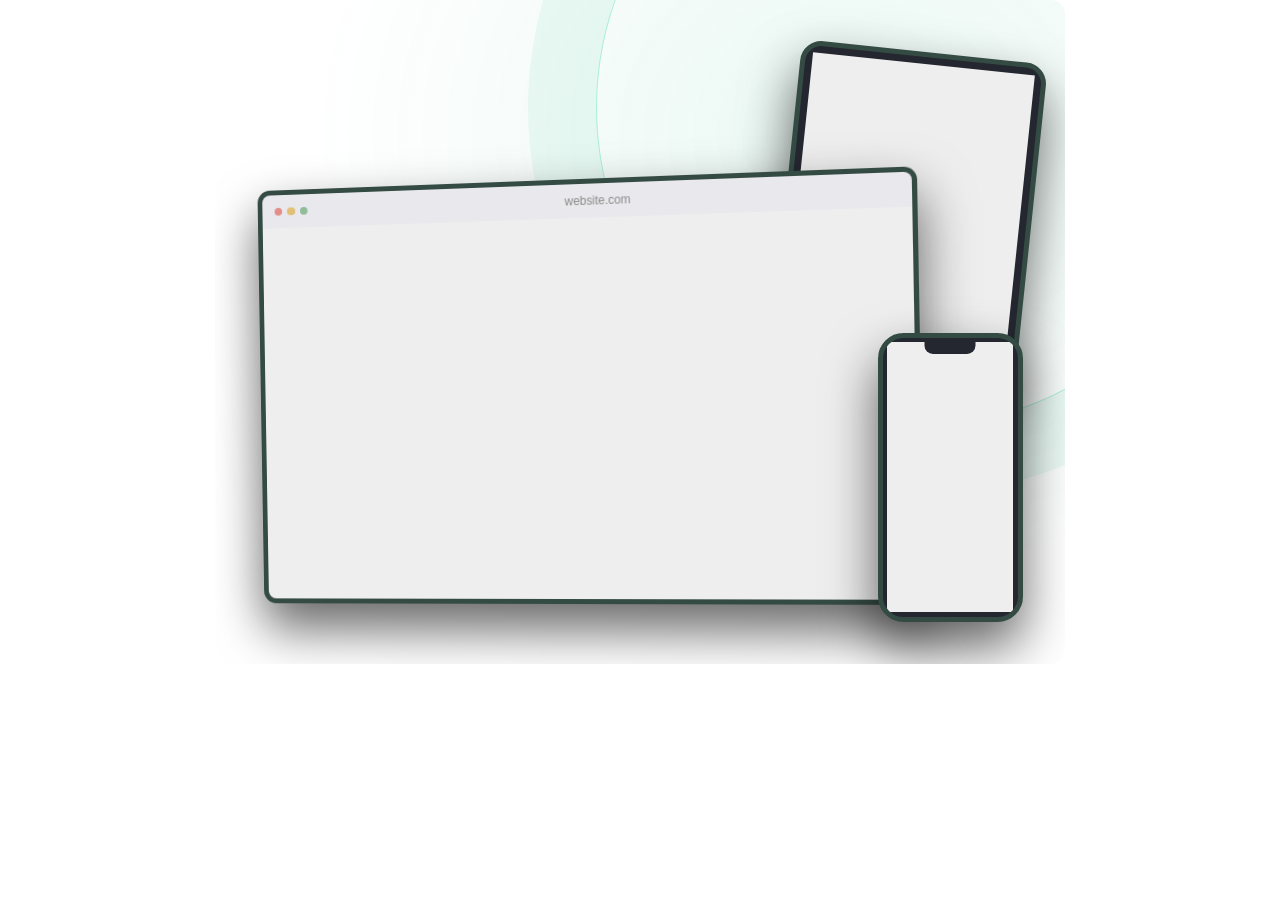
==== portfolio/01.html @ a5d0ae95 "Make card 1 preview background transparent" ====
<!doctype html><html lang="ru"><head><meta charset="utf-8"><meta name="viewport" content="width=device-width,initial-scale=1"><title>WebQuad — Desktop + Tablet + Mobile</title><link rel="stylesheet" href="01.css"><style>html,body{margin:0;background:transparent}body{max-width:850px;margin:auto;padding:0}</style></head><body><div class="wq01" role="img" aria-label="Portfolio preview 01"><div class="frame tablet"><div class="screen static"><img src="https://webquad.com.ua/wp-content/uploads/2026/10/studioboiler.be-studio-boiler-brandi-scaled.png" alt="" loading="lazy" decoding="async"></div></div><div class="frame desktop"><div class="bar"><i></i><i></i><i></i><span>website.com</span></div><div class="screen"><img src="https://webquad.com.ua/wp-content/uploads/2026/10/studioboiler.be-studio-boiler-brandi-scaled.png" alt="" loading="lazy" decoding="async"></div></div><div class="frame phone"><div class="screen static"><img src="https://webquad.com.ua/wp-content/uploads/2026/10/studioboiler.be-studio-boiler-brandi-scaled.png" alt="" loading="lazy" decoding="async"></div></div></div></body></html>
---- portfolio/01.css ----
.wq01,.wq01 *{box-sizing:border-box}.wq01{position:relative;width:100%;aspect-ratio:1.28;container-type:inline-size;isolation:isolate;overflow:hidden;border-radius:14px;background:radial-gradient(ellipse at 75% 20%,#08ad7616,transparent 60%),transparent;width:100%;height:auto;max-width:none}.wq01 .screen{width:100%;height:100%;overflow:hidden;background:#eee}.wq01 .frame{position:absolute;overflow:hidden;background:#242630;border:.6cqw solid #344b43;box-shadow:0 3cqw 6cqw #0009}.wq01 .static img{height:100%;object-fit:cover;object-position:top center}@media(prefers-reduced-motion:reduce){.wq01 *,.wq01 *::before,.wq01 *::after{animation:none!important}}
.wq01::before{content:"";position:absolute;width:75cqw;height:75cqw;right:-20cqw;top:-25cqw;border:1px solid #12d59a55;border-radius:50%;box-shadow:0 0 0 8cqw #10b98112}
.wq01 .desktop{z-index:2;left:4cqw;top:21cqw;width:78cqw;aspect-ratio:1.56;border-radius:1.5cqw;transform:perspective(130cqw) rotateY(-6deg) rotateZ(-1deg)}
.wq01 .bar{display:flex;align-items:center;gap:.6cqw;height:4cqw;padding:0 1.5cqw;background:#e9e9ed}.wq01 .bar i{width:1cqw;height:1cqw;border-radius:50%;background:#e48e89}.wq01 .bar i:nth-child(2){background:#e3c078}.wq01 .bar i:nth-child(3){background:#91bc9a}.wq01 .bar span{margin:auto;font:1.4cqw Arial,sans-serif;color:#888}
.wq01 .desktop .screen{height:calc(100% - 4cqw)}.wq01 .desktop img{animation:wq01scroll 20s ease-in-out infinite}
.wq01 .tablet{z-index:1;right:4cqw;top:6cqw;width:29cqw;aspect-ratio:.77;padding:.8cqw;border-radius:2.5cqw;transform:rotate(6deg)}
.wq01 .phone{z-index:3;right:5cqw;bottom:5cqw;width:17cqw;aspect-ratio:.50;padding:.5cqw;border-radius:3cqw;animation:wq01float 9s ease-in-out infinite}
.wq01 .phone::after{content:"";position:absolute;top:.5cqw;left:50%;width:6cqw;height:1.4cqw;transform:translateX(-50%);border-radius:0 0 1cqw 1cqw;background:#242630}
@keyframes wq01scroll{0%,15%,100%{transform:translateY(0)}65%,78%{transform:translateY(min(0px,calc(45cqw - 100%)))}95%{transform:translateY(0)}}
@keyframes wq01float{0%,100%{transform:translateY(0) rotate(-5deg)}50%{transform:translateY(-1cqw) rotate(-5deg)}}
@media(max-width:767px){.wq01 .tablet{display:none}.wq01 .desktop{width:86cqw;left:3cqw;top:17cqw}.wq01 .phone{width:18cqw;right:4cqw;bottom:4cqw}}
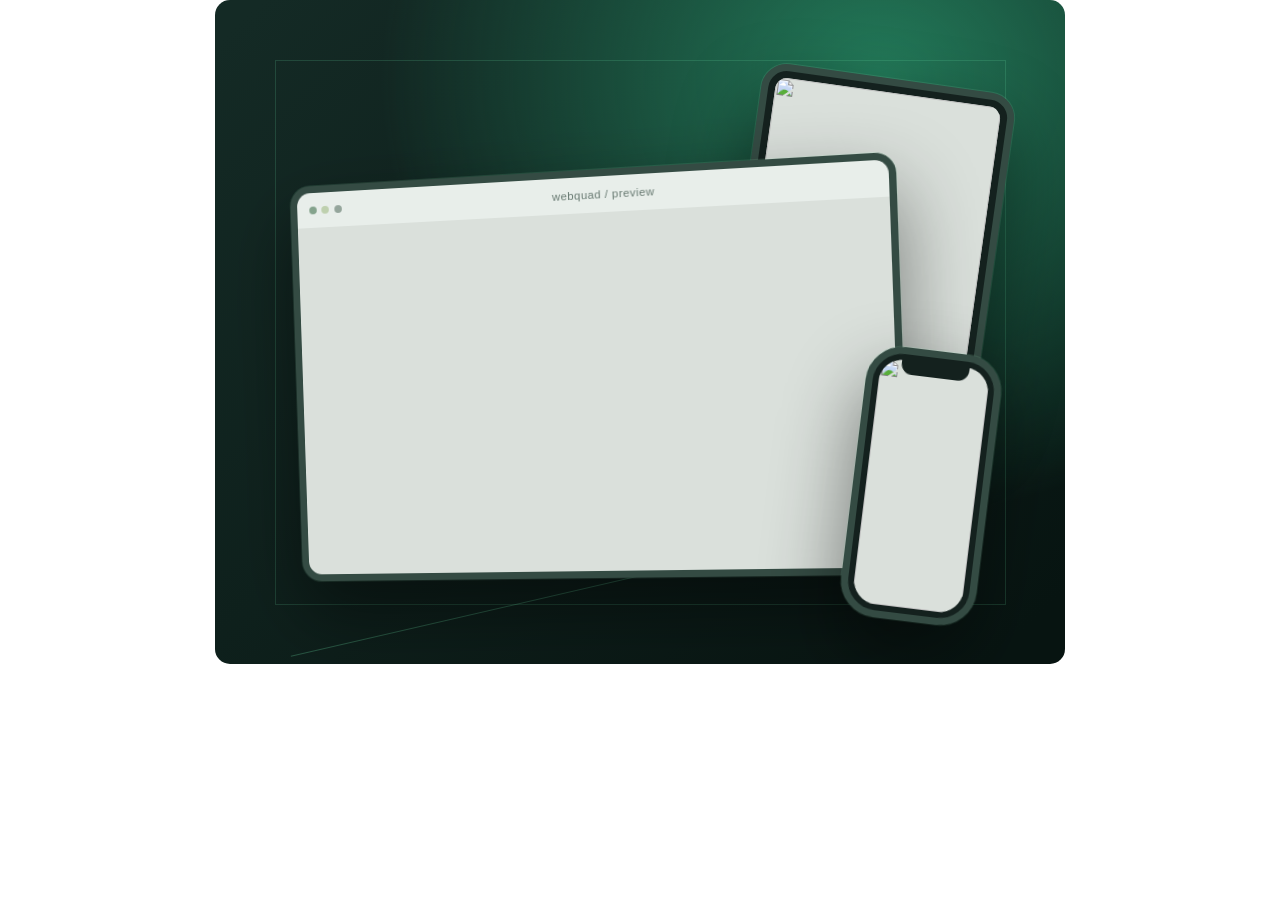
==== commit 1160953c: "Refine six WebQuad portfolio compositions and demo gallery" ====
--- a/portfolio/01.html
+++ b/portfolio/01.html
@@ -1 +1 @@
-<!doctype html><html lang="ru"><head><meta charset="utf-8"><meta name="viewport" content="width=device-width,initial-scale=1"><title>WebQuad — Desktop + Tablet + Mobile</title><link rel="stylesheet" href="01.css"><style>html,body{margin:0;background:transparent}body{max-width:850px;margin:auto;padding:0}</style></head><body><div class="wq01" role="img" aria-label="Portfolio preview 01"><div class="frame tablet"><div class="screen static"><img src="https://webquad.com.ua/wp-content/uploads/2026/10/studioboiler.be-studio-boiler-brandi-scaled.png" alt="" loading="lazy" decoding="async"></div></div><div class="frame desktop"><div class="bar"><i></i><i></i><i></i><span>website.com</span></div><div class="screen"><img src="https://webquad.com.ua/wp-content/uploads/2026/10/studioboiler.be-studio-boiler-brandi-scaled.png" alt="" loading="lazy" decoding="async"></div></div><div class="frame phone"><div class="screen static"><img src="https://webquad.com.ua/wp-content/uploads/2026/10/studioboiler.be-studio-boiler-brandi-scaled.png" alt="" loading="lazy" decoding="async"></div></div></div></body></html>+<!doctype html><html lang="uk"><head><meta charset="utf-8"><meta name="viewport" content="width=device-width,initial-scale=1"><title>WebQuad — Desktop · Tablet · Mobile</title><link rel="stylesheet" href="01.css"><style>html,body{margin:0;background:transparent}body{max-width:850px;margin:auto}</style></head><body><div class="wq01" role="img" aria-label="Демонстрація композиції 01: Desktop · Tablet · Mobile"><div class="device tablet"><div class="screen still"><img src="https://webquad.com.ua/wp-content/uploads/2026/10/studioboiler.be-studio-boiler-brandi-scaled.png" alt="" loading="lazy" decoding="async"></div></div><div class="device desktop"><div class="bar"><i></i><i></i><i></i><span>webquad / preview</span></div><div class="screen scroll"><img src="https://webquad.com.ua/wp-content/uploads/2026/10/studioboiler.be-studio-boiler-brandi-scaled.png" alt="" loading="lazy" decoding="async"></div></div><div class="device phone"><div class="screen still"><img src="https://webquad.com.ua/wp-content/uploads/2026/10/studioboiler.be-studio-boiler-brandi-scaled.png" alt="" loading="lazy" decoding="async"></div></div></div><script>addEventListener('message',e=>{if(e.data==='wq:pause'||e.data==='wq:play')document.documentElement.classList.toggle('paused',e.data==='wq:pause')});</script></body></html>
--- a/portfolio/01.css
+++ b/portfolio/01.css
@@ -1,11 +1 @@
-.wq01,.wq01 *{box-sizing:border-box}.wq01{position:relative;width:100%;aspect-ratio:1.28;container-type:inline-size;isolation:isolate;overflow:hidden;border-radius:14px;background:radial-gradient(ellipse at 75% 20%,#08ad7616,transparent 60%),transparent;width:100%;height:auto;max-width:none}.wq01 .screen{width:100%;height:100%;overflow:hidden;background:#eee}.wq01 .frame{position:absolute;overflow:hidden;background:#242630;border:.6cqw solid #344b43;box-shadow:0 3cqw 6cqw #0009}.wq01 .static img{height:100%;object-fit:cover;object-position:top center}@media(prefers-reduced-motion:reduce){.wq01 *,.wq01 *::before,.wq01 *::after{animation:none!important}}
-.wq01::before{content:"";position:absolute;width:75cqw;height:75cqw;right:-20cqw;top:-25cqw;border:1px solid #12d59a55;border-radius:50%;box-shadow:0 0 0 8cqw #10b98112}
-.wq01 .desktop{z-index:2;left:4cqw;top:21cqw;width:78cqw;aspect-ratio:1.56;border-radius:1.5cqw;transform:perspective(130cqw) rotateY(-6deg) rotateZ(-1deg)}
-.wq01 .bar{display:flex;align-items:center;gap:.6cqw;height:4cqw;padding:0 1.5cqw;background:#e9e9ed}.wq01 .bar i{width:1cqw;height:1cqw;border-radius:50%;background:#e48e89}.wq01 .bar i:nth-child(2){background:#e3c078}.wq01 .bar i:nth-child(3){background:#91bc9a}.wq01 .bar span{margin:auto;font:1.4cqw Arial,sans-serif;color:#888}
-.wq01 .desktop .screen{height:calc(100% - 4cqw)}.wq01 .desktop img{animation:wq01scroll 20s ease-in-out infinite}
-.wq01 .tablet{z-index:1;right:4cqw;top:6cqw;width:29cqw;aspect-ratio:.77;padding:.8cqw;border-radius:2.5cqw;transform:rotate(6deg)}
-.wq01 .phone{z-index:3;right:5cqw;bottom:5cqw;width:17cqw;aspect-ratio:.50;padding:.5cqw;border-radius:3cqw;animation:wq01float 9s ease-in-out infinite}
-.wq01 .phone::after{content:"";position:absolute;top:.5cqw;left:50%;width:6cqw;height:1.4cqw;transform:translateX(-50%);border-radius:0 0 1cqw 1cqw;background:#242630}
-@keyframes wq01scroll{0%,15%,100%{transform:translateY(0)}65%,78%{transform:translateY(min(0px,calc(45cqw - 100%)))}95%{transform:translateY(0)}}
-@keyframes wq01float{0%,100%{transform:translateY(0) rotate(-5deg)}50%{transform:translateY(-1cqw) rotate(-5deg)}}
-@media(max-width:767px){.wq01 .tablet{display:none}.wq01 .desktop{width:86cqw;left:3cqw;top:17cqw}.wq01 .phone{width:18cqw;right:4cqw;bottom:4cqw}}+.wq01,.wq01 *{box-sizing:border-box}.wq01{position:relative;isolation:isolate;overflow:hidden;width:100%;aspect-ratio:1.28;container-type:inline-size;border-radius:15px;background:radial-gradient(ellipse at 78% 12%,#237b5a 0%,transparent 53%),linear-gradient(138deg,#142a25 3%,#071411 95%)}.wq01::before{content:"";position:absolute;inset:7cqw;border:1px solid #7bffbd26;pointer-events:none}.wq01 .device{position:absolute;overflow:hidden;background:#14211e;border:.85cqw solid #344b43;box-shadow:0 4cqw 9cqw #0007,0 0 0 .12cqw #a5ffca20;border-radius:2.4cqw}.wq01 .screen{position:relative;width:100%;height:100%;overflow:hidden;background:#dae0db}.wq01 img{display:block;width:100%;height:auto}.wq01 .still img{height:100%;object-fit:cover;object-position:top}.wq01 .bar{display:flex;align-items:center;gap:.65cqw;height:4.2cqw;padding:0 1.5cqw;background:#e8eeea}.wq01 .bar i{height:.95cqw;width:.95cqw;border-radius:50%;background:#94a59b}.wq01 .bar i:first-child{background:#84a38c}.wq01 .bar i:nth-child(2){background:#bed0ae}.wq01 .bar span{margin:auto;color:#687a72;font:1.35cqw Arial,sans-serif;letter-spacing:.04em}.wq01 .bar+.screen{height:calc(100% - 4.2cqw)}.wq01 .phone{border-radius:4.3cqw;padding:.65cqw;border-width:.85cqw}.wq01 .phone .screen{border-radius:2.8cqw}.wq01 .phone::after{content:"";position:absolute;z-index:2;left:50%;top:.6cqw;width:8cqw;height:1.7cqw;transform:translateX(-50%);border-radius:0 0 1.3cqw 1.3cqw;background:#14211e}.wq01 .tablet{padding:.85cqw;border-radius:3cqw}.wq01 .tablet .screen{border-radius:1.4cqw}.paused .wq01 *, .paused .wq01 *::after{animation-play-state:paused!important}@media(prefers-reduced-motion:reduce){.wq01 *, .wq01 *::after{animation:none!important}}.wq01::after{content:"";position:absolute;left:8cqw;bottom:9cqw;width:72cqw;border-top:1px solid #6be3a947;transform:rotate(-13deg)}.wq01 .desktop{z-index:2;left:8cqw;top:20cqw;width:72cqw;aspect-ratio:1.5;transform:perspective(140cqw) rotateY(-8deg) rotateZ(-2deg)}.wq01 .desktop .scroll img{animation:wq01scroll 12s ease-in-out 1 both}.wq01 .tablet{z-index:1;right:8cqw;top:9cqw;width:30cqw;aspect-ratio:.82;transform:rotate(8deg)}.wq01 .phone{z-index:3;right:9cqw;bottom:5cqw;width:16cqw;aspect-ratio:.5;transform:rotate(7deg)}@keyframes wq01scroll{0%,15%{transform:translateY(0)}90%,100%{transform:translateY(min(0px,calc(43cqw - 100%)))}}
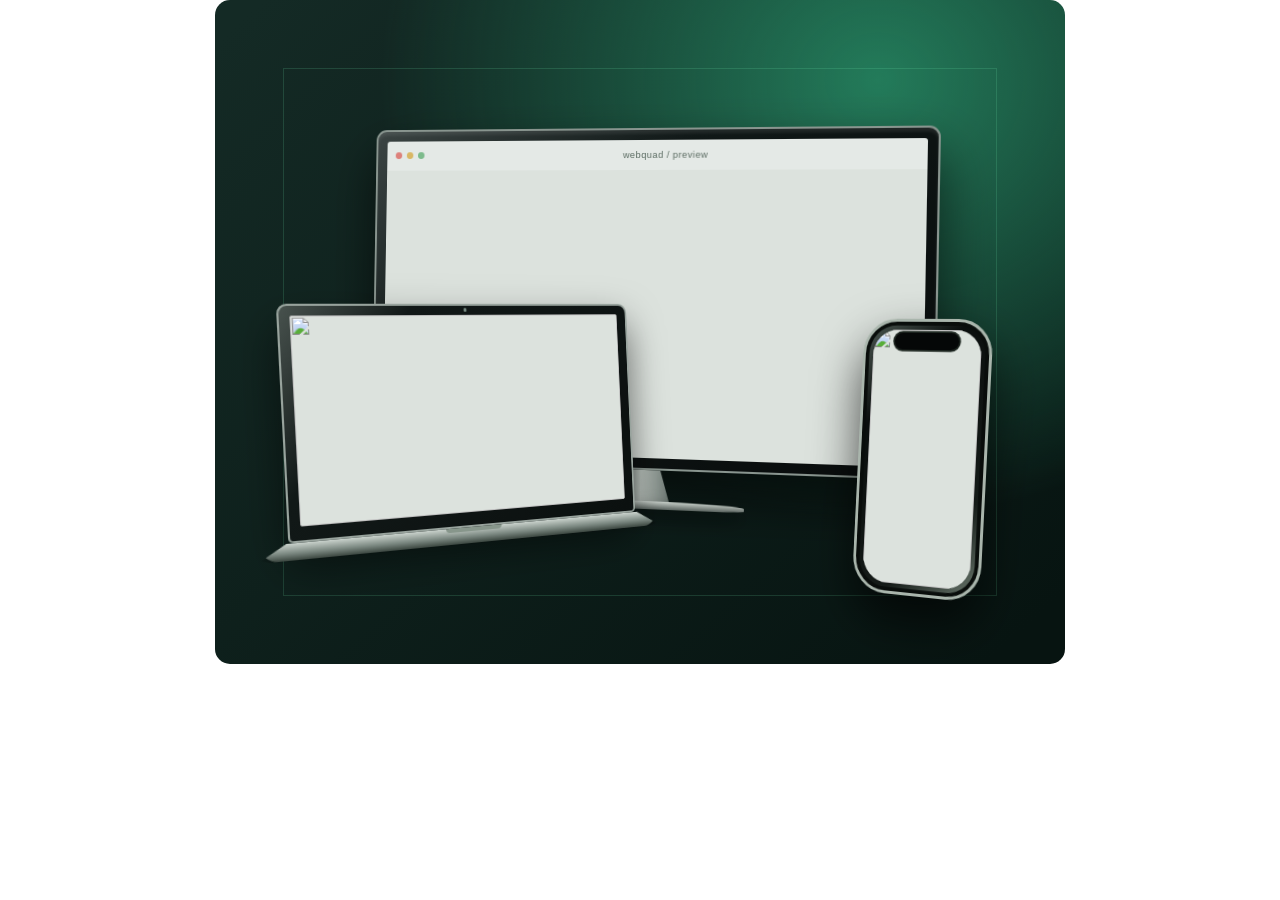
==== commit 343e7599: "Redesign portfolio with Apple-inspired monitors, laptops and phones" ====
--- a/portfolio/01.html
+++ b/portfolio/01.html
@@ -1 +1 @@
-<!doctype html><html lang="uk"><head><meta charset="utf-8"><meta name="viewport" content="width=device-width,initial-scale=1"><title>WebQuad — Desktop · Tablet · Mobile</title><link rel="stylesheet" href="01.css"><style>html,body{margin:0;background:transparent}body{max-width:850px;margin:auto}</style></head><body><div class="wq01" role="img" aria-label="Демонстрація композиції 01: Desktop · Tablet · Mobile"><div class="device tablet"><div class="screen still"><img src="https://webquad.com.ua/wp-content/uploads/2026/10/studioboiler.be-studio-boiler-brandi-scaled.png" alt="" loading="lazy" decoding="async"></div></div><div class="device desktop"><div class="bar"><i></i><i></i><i></i><span>webquad / preview</span></div><div class="screen scroll"><img src="https://webquad.com.ua/wp-content/uploads/2026/10/studioboiler.be-studio-boiler-brandi-scaled.png" alt="" loading="lazy" decoding="async"></div></div><div class="device phone"><div class="screen still"><img src="https://webquad.com.ua/wp-content/uploads/2026/10/studioboiler.be-studio-boiler-brandi-scaled.png" alt="" loading="lazy" decoding="async"></div></div></div><script>addEventListener('message',e=>{if(e.data==='wq:pause'||e.data==='wq:play')document.documentElement.classList.toggle('paused',e.data==='wq:pause')});</script></body></html>+<!doctype html><html lang="uk"><head><meta charset="utf-8"><meta name="viewport" content="width=device-width,initial-scale=1"><title>WebQuad — Desktop, ноутбук і смартфон</title><link rel="stylesheet" href="01.css"><style>html,body{margin:0;background:transparent}body{max-width:850px;margin:auto}</style></head><body><div class="wq01" role="img" aria-label="Демонстрація 01: Desktop, ноутбук і смартфон"><div class="device monitor main"><div class="display"><div class="bar"><i></i><i></i><i></i><span>webquad / preview</span></div><div class="screen scroll"><img src="https://webquad.com.ua/wp-content/uploads/2026/10/studioboiler.be-studio-boiler-brandi-scaled.png" alt="" loading="lazy" decoding="async"></div></div><div class="neck"></div><div class="foot"></div></div><div class="device laptop left"><div class="lid"><div class="screen still"><img src="https://webquad.com.ua/wp-content/uploads/2026/10/studioboiler.be-studio-boiler-brandi-scaled.png" alt="" loading="lazy" decoding="async"></div></div><div class="base"></div></div><div class="device phone right"><div class="screen still"><img src="https://webquad.com.ua/wp-content/uploads/2026/10/studioboiler.be-studio-boiler-brandi-scaled.png" alt="" loading="lazy" decoding="async"></div><div class="island"></div></div></div><script>addEventListener('message',e=>{if(e.data==='wq:pause'||e.data==='wq:play')document.documentElement.classList.toggle('paused',e.data==='wq:pause')});</script></body></html>
--- a/portfolio/01.css
+++ b/portfolio/01.css
@@ -1 +1 @@
-.wq01,.wq01 *{box-sizing:border-box}.wq01{position:relative;isolation:isolate;overflow:hidden;width:100%;aspect-ratio:1.28;container-type:inline-size;border-radius:15px;background:radial-gradient(ellipse at 78% 12%,#237b5a 0%,transparent 53%),linear-gradient(138deg,#142a25 3%,#071411 95%)}.wq01::before{content:"";position:absolute;inset:7cqw;border:1px solid #7bffbd26;pointer-events:none}.wq01 .device{position:absolute;overflow:hidden;background:#14211e;border:.85cqw solid #344b43;box-shadow:0 4cqw 9cqw #0007,0 0 0 .12cqw #a5ffca20;border-radius:2.4cqw}.wq01 .screen{position:relative;width:100%;height:100%;overflow:hidden;background:#dae0db}.wq01 img{display:block;width:100%;height:auto}.wq01 .still img{height:100%;object-fit:cover;object-position:top}.wq01 .bar{display:flex;align-items:center;gap:.65cqw;height:4.2cqw;padding:0 1.5cqw;background:#e8eeea}.wq01 .bar i{height:.95cqw;width:.95cqw;border-radius:50%;background:#94a59b}.wq01 .bar i:first-child{background:#84a38c}.wq01 .bar i:nth-child(2){background:#bed0ae}.wq01 .bar span{margin:auto;color:#687a72;font:1.35cqw Arial,sans-serif;letter-spacing:.04em}.wq01 .bar+.screen{height:calc(100% - 4.2cqw)}.wq01 .phone{border-radius:4.3cqw;padding:.65cqw;border-width:.85cqw}.wq01 .phone .screen{border-radius:2.8cqw}.wq01 .phone::after{content:"";position:absolute;z-index:2;left:50%;top:.6cqw;width:8cqw;height:1.7cqw;transform:translateX(-50%);border-radius:0 0 1.3cqw 1.3cqw;background:#14211e}.wq01 .tablet{padding:.85cqw;border-radius:3cqw}.wq01 .tablet .screen{border-radius:1.4cqw}.paused .wq01 *, .paused .wq01 *::after{animation-play-state:paused!important}@media(prefers-reduced-motion:reduce){.wq01 *, .wq01 *::after{animation:none!important}}.wq01::after{content:"";position:absolute;left:8cqw;bottom:9cqw;width:72cqw;border-top:1px solid #6be3a947;transform:rotate(-13deg)}.wq01 .desktop{z-index:2;left:8cqw;top:20cqw;width:72cqw;aspect-ratio:1.5;transform:perspective(140cqw) rotateY(-8deg) rotateZ(-2deg)}.wq01 .desktop .scroll img{animation:wq01scroll 12s ease-in-out 1 both}.wq01 .tablet{z-index:1;right:8cqw;top:9cqw;width:30cqw;aspect-ratio:.82;transform:rotate(8deg)}.wq01 .phone{z-index:3;right:9cqw;bottom:5cqw;width:16cqw;aspect-ratio:.5;transform:rotate(7deg)}@keyframes wq01scroll{0%,15%{transform:translateY(0)}90%,100%{transform:translateY(min(0px,calc(43cqw - 100%)))}}+.wq01,.wq01 *{box-sizing:border-box}.wq01{position:relative;isolation:isolate;overflow:hidden;width:100%;aspect-ratio:1.28;container-type:inline-size;border-radius:15px;background:radial-gradient(ellipse at 78% 12%,#237b5a 0%,transparent 53%),linear-gradient(138deg,#142a25 3%,#071411 95%)}.wq01::before{content:"";position:absolute;inset:8cqw;border:1px solid #7bffbd26;pointer-events:none}.wq01 .device{position:absolute;transform-style:preserve-3d}.wq01 .screen{position:relative;width:100%;height:100%;overflow:hidden;background:#dce2dd;border-radius:.35cqw}.wq01 img{display:block;width:100%;height:auto}.wq01 .still img{height:100%;object-fit:cover;object-position:top}.wq01 .monitor{aspect-ratio:1.45;overflow:visible}.wq01 .display{position:relative;height:87%;background:linear-gradient(140deg,#3b4443,#101817 35%,#080b0b);padding:1.15cqw;border:.33cqw solid #89958f;border-radius:1.3cqw;box-shadow:0 .4cqw .4cqw #ffffff16 inset,0 3cqw 6cqw #0009}.wq01 .bar{height:3.5cqw;background:#e4e9e6;display:flex;gap:.6cqw;align-items:center;padding:0 1.1cqw;border-radius:.35cqw .35cqw 0 0}.wq01 .bar i{width:.8cqw;height:.8cqw;border-radius:50%;background:#99a59e}.wq01 .bar i:first-child{background:#dd817b}.wq01 .bar i:nth-child(2){background:#d9b765}.wq01 .bar i:nth-child(3){background:#7dbb8c}.wq01 .bar span{margin:auto;font:1.1cqw Arial,sans-serif;color:#5a6b61;letter-spacing:.05em}.wq01 .bar+.screen{height:calc(100% - 3.5cqw);border-radius:0 0 .25cqw .25cqw}.wq01 .neck{position:absolute;top:87%;left:45%;width:10%;height:9%;background:linear-gradient(90deg,#596461,#bdc6c0 48%,#68736e);clip-path:polygon(18% 0,82% 0,100% 100%,0 100%)}.wq01 .foot{position:absolute;top:95%;left:32%;width:36%;height:2.1%;background:linear-gradient(#c9d1cb,#59625e);border-radius:60% 60% 20% 20%;box-shadow:0 1cqw 2cqw #0008}.wq01 .laptop{aspect-ratio:1.36;overflow:visible}.wq01 .lid{height:81%;padding:1.1cqw 1.15cqw 1.45cqw;border:.3cqw solid #98a39d;border-radius:1.15cqw 1.15cqw .6cqw .6cqw;background:linear-gradient(125deg,#48524e,#111817 25%,#0b100f);box-shadow:0 2.5cqw 5cqw #0008}.wq01 .lid::before{content:"";position:absolute;top:.52cqw;left:50%;height:.37cqw;width:.37cqw;border-radius:50%;background:#788c84}.wq01 .lid .screen{height:100%}.wq01 .base{position:absolute;top:81%;left:-7%;width:114%;height:6%;background:linear-gradient(#c9d2cc 0%,#77847d 60%,#3b4640);clip-path:polygon(5.8% 0,94.2% 0,100% 86%,98% 100%,2% 100%,0 86%);border-radius:0 0 2cqw 2cqw;box-shadow:0 1.4cqw 2.5cqw #0009}.wq01 .base::after{content:"";position:absolute;left:43%;width:14%;height:22%;top:2%;background:#87968b;border-radius:0 0 1cqw 1cqw}.wq01 .phone{aspect-ratio:.49;padding:.9cqw;border:.38cqw solid #a9b5ac;border-radius:4.2cqw;background:linear-gradient(135deg,#4d5953,#0a0e0d 27%,#151b18 75%,#6d7b70);box-shadow:inset 0 0 0 .45cqw #090d0b,0 3cqw 6cqw #000a;overflow:hidden}.wq01 .phone .screen{border-radius:3.1cqw}.wq01 .island{position:absolute;z-index:3;top:1.25cqw;left:50%;transform:translateX(-50%);width:8cqw;height:2cqw;border-radius:3cqw;background:#050707;box-shadow:0 0 0 .2cqw #202923}.wq01 .scene-label{position:absolute;color:#a5e8c3;font:600 1.9cqw Arial,sans-serif;letter-spacing:.18em}.paused .wq01 *, .paused .wq01 *::before{animation-play-state:paused!important}@media(prefers-reduced-motion:reduce){.wq01 *, .wq01 *::before{animation:none!important}}.wq01 .main{left:17cqw;top:15cqw;width:67cqw;z-index:1;transform:perspective(140cqw) rotateY(-9deg) rotateZ(1deg)}.wq01 .left{left:8cqw;bottom:10cqw;width:44cqw;z-index:2;transform:perspective(115cqw) rotateY(22deg) rotateZ(-3deg)}.wq01 .right{right:9cqw;bottom:8cqw;width:16cqw;z-index:3;transform:perspective(110cqw) rotateY(-19deg) rotateZ(3deg)}.wq01 .main .scroll img{animation:wq01scroll 12s ease-in-out 1 both}@keyframes wq01scroll{0%,14%{transform:translateY(0)}90%,100%{transform:translateY(min(0px,calc(34cqw - 100%)))}}
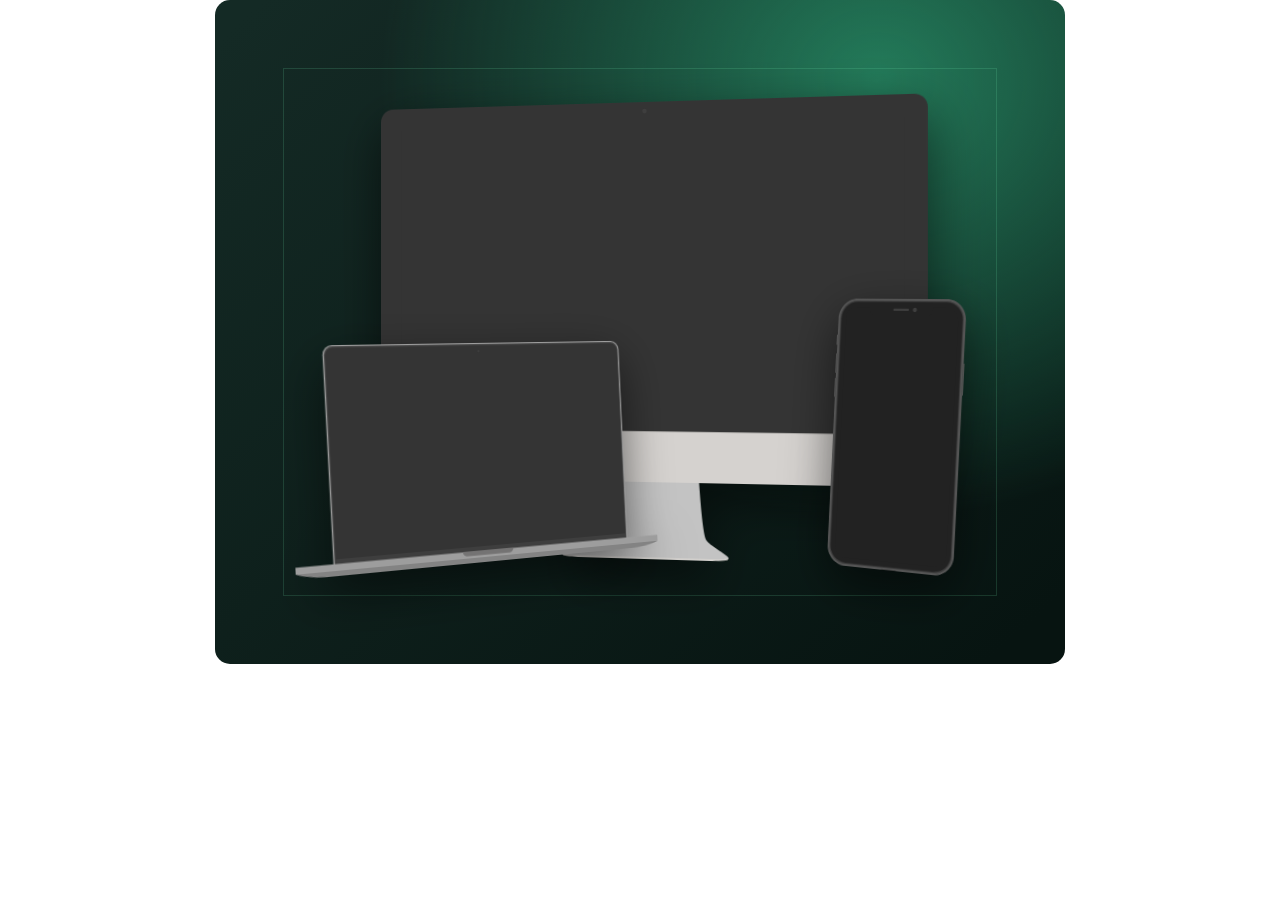
==== commit 31b2dca6: "Use licensed SVG hardware mockups throughout portfolio" ====
--- a/portfolio/01.html
+++ b/portfolio/01.html
@@ -1 +1 @@
-<!doctype html><html lang="uk"><head><meta charset="utf-8"><meta name="viewport" content="width=device-width,initial-scale=1"><title>WebQuad — Desktop, ноутбук і смартфон</title><link rel="stylesheet" href="01.css"><style>html,body{margin:0;background:transparent}body{max-width:850px;margin:auto}</style></head><body><div class="wq01" role="img" aria-label="Демонстрація 01: Desktop, ноутбук і смартфон"><div class="device monitor main"><div class="display"><div class="bar"><i></i><i></i><i></i><span>webquad / preview</span></div><div class="screen scroll"><img src="https://webquad.com.ua/wp-content/uploads/2026/10/studioboiler.be-studio-boiler-brandi-scaled.png" alt="" loading="lazy" decoding="async"></div></div><div class="neck"></div><div class="foot"></div></div><div class="device laptop left"><div class="lid"><div class="screen still"><img src="https://webquad.com.ua/wp-content/uploads/2026/10/studioboiler.be-studio-boiler-brandi-scaled.png" alt="" loading="lazy" decoding="async"></div></div><div class="base"></div></div><div class="device phone right"><div class="screen still"><img src="https://webquad.com.ua/wp-content/uploads/2026/10/studioboiler.be-studio-boiler-brandi-scaled.png" alt="" loading="lazy" decoding="async"></div><div class="island"></div></div></div><script>addEventListener('message',e=>{if(e.data==='wq:pause'||e.data==='wq:play')document.documentElement.classList.toggle('paused',e.data==='wq:pause')});</script></body></html>+<!doctype html><html lang="uk"><head><meta charset="utf-8"><meta name="viewport" content="width=device-width,initial-scale=1"><title>WebQuad — Desktop, ноутбук і смартфон</title><link rel="stylesheet" href="01.css"><style>html,body{margin:0;background:transparent}body{max-width:850px;margin:auto}</style></head><body><div class="wq01" role="img" aria-label="Демонстрація 01: Desktop, ноутбук і смартфон"><div class="device monitor main"><div class="screen-holder"><div class="screen scroll"><img src="https://webquad.com.ua/wp-content/uploads/2026/10/studioboiler.be-studio-boiler-brandi-scaled.png" alt="" loading="lazy" decoding="async"></div></div><img class="hardware" src="imac-frame.svg" alt="" aria-hidden="true" decoding="async"></div><div class="device laptop left"><div class="screen still"><img src="https://webquad.com.ua/wp-content/uploads/2026/10/studioboiler.be-studio-boiler-brandi-scaled.png" alt="" loading="lazy" decoding="async"></div><img class="hardware" src="macbook-frame.svg" alt="" aria-hidden="true" decoding="async"></div><div class="device phone right"><div class="screen still"><img src="https://webquad.com.ua/wp-content/uploads/2026/10/studioboiler.be-studio-boiler-brandi-scaled.png" alt="" loading="lazy" decoding="async"></div><img class="hardware" src="iphone-frame.svg" alt="" aria-hidden="true" decoding="async"></div></div><script>addEventListener('message',e=>{if(e.data==='wq:pause'||e.data==='wq:play')document.documentElement.classList.toggle('paused',e.data==='wq:pause')});</script></body></html>
--- a/portfolio/01.css
+++ b/portfolio/01.css
@@ -1 +1 @@
-.wq01,.wq01 *{box-sizing:border-box}.wq01{position:relative;isolation:isolate;overflow:hidden;width:100%;aspect-ratio:1.28;container-type:inline-size;border-radius:15px;background:radial-gradient(ellipse at 78% 12%,#237b5a 0%,transparent 53%),linear-gradient(138deg,#142a25 3%,#071411 95%)}.wq01::before{content:"";position:absolute;inset:8cqw;border:1px solid #7bffbd26;pointer-events:none}.wq01 .device{position:absolute;transform-style:preserve-3d}.wq01 .screen{position:relative;width:100%;height:100%;overflow:hidden;background:#dce2dd;border-radius:.35cqw}.wq01 img{display:block;width:100%;height:auto}.wq01 .still img{height:100%;object-fit:cover;object-position:top}.wq01 .monitor{aspect-ratio:1.45;overflow:visible}.wq01 .display{position:relative;height:87%;background:linear-gradient(140deg,#3b4443,#101817 35%,#080b0b);padding:1.15cqw;border:.33cqw solid #89958f;border-radius:1.3cqw;box-shadow:0 .4cqw .4cqw #ffffff16 inset,0 3cqw 6cqw #0009}.wq01 .bar{height:3.5cqw;background:#e4e9e6;display:flex;gap:.6cqw;align-items:center;padding:0 1.1cqw;border-radius:.35cqw .35cqw 0 0}.wq01 .bar i{width:.8cqw;height:.8cqw;border-radius:50%;background:#99a59e}.wq01 .bar i:first-child{background:#dd817b}.wq01 .bar i:nth-child(2){background:#d9b765}.wq01 .bar i:nth-child(3){background:#7dbb8c}.wq01 .bar span{margin:auto;font:1.1cqw Arial,sans-serif;color:#5a6b61;letter-spacing:.05em}.wq01 .bar+.screen{height:calc(100% - 3.5cqw);border-radius:0 0 .25cqw .25cqw}.wq01 .neck{position:absolute;top:87%;left:45%;width:10%;height:9%;background:linear-gradient(90deg,#596461,#bdc6c0 48%,#68736e);clip-path:polygon(18% 0,82% 0,100% 100%,0 100%)}.wq01 .foot{position:absolute;top:95%;left:32%;width:36%;height:2.1%;background:linear-gradient(#c9d1cb,#59625e);border-radius:60% 60% 20% 20%;box-shadow:0 1cqw 2cqw #0008}.wq01 .laptop{aspect-ratio:1.36;overflow:visible}.wq01 .lid{height:81%;padding:1.1cqw 1.15cqw 1.45cqw;border:.3cqw solid #98a39d;border-radius:1.15cqw 1.15cqw .6cqw .6cqw;background:linear-gradient(125deg,#48524e,#111817 25%,#0b100f);box-shadow:0 2.5cqw 5cqw #0008}.wq01 .lid::before{content:"";position:absolute;top:.52cqw;left:50%;height:.37cqw;width:.37cqw;border-radius:50%;background:#788c84}.wq01 .lid .screen{height:100%}.wq01 .base{position:absolute;top:81%;left:-7%;width:114%;height:6%;background:linear-gradient(#c9d2cc 0%,#77847d 60%,#3b4640);clip-path:polygon(5.8% 0,94.2% 0,100% 86%,98% 100%,2% 100%,0 86%);border-radius:0 0 2cqw 2cqw;box-shadow:0 1.4cqw 2.5cqw #0009}.wq01 .base::after{content:"";position:absolute;left:43%;width:14%;height:22%;top:2%;background:#87968b;border-radius:0 0 1cqw 1cqw}.wq01 .phone{aspect-ratio:.49;padding:.9cqw;border:.38cqw solid #a9b5ac;border-radius:4.2cqw;background:linear-gradient(135deg,#4d5953,#0a0e0d 27%,#151b18 75%,#6d7b70);box-shadow:inset 0 0 0 .45cqw #090d0b,0 3cqw 6cqw #000a;overflow:hidden}.wq01 .phone .screen{border-radius:3.1cqw}.wq01 .island{position:absolute;z-index:3;top:1.25cqw;left:50%;transform:translateX(-50%);width:8cqw;height:2cqw;border-radius:3cqw;background:#050707;box-shadow:0 0 0 .2cqw #202923}.wq01 .scene-label{position:absolute;color:#a5e8c3;font:600 1.9cqw Arial,sans-serif;letter-spacing:.18em}.paused .wq01 *, .paused .wq01 *::before{animation-play-state:paused!important}@media(prefers-reduced-motion:reduce){.wq01 *, .wq01 *::before{animation:none!important}}.wq01 .main{left:17cqw;top:15cqw;width:67cqw;z-index:1;transform:perspective(140cqw) rotateY(-9deg) rotateZ(1deg)}.wq01 .left{left:8cqw;bottom:10cqw;width:44cqw;z-index:2;transform:perspective(115cqw) rotateY(22deg) rotateZ(-3deg)}.wq01 .right{right:9cqw;bottom:8cqw;width:16cqw;z-index:3;transform:perspective(110cqw) rotateY(-19deg) rotateZ(3deg)}.wq01 .main .scroll img{animation:wq01scroll 12s ease-in-out 1 both}@keyframes wq01scroll{0%,14%{transform:translateY(0)}90%,100%{transform:translateY(min(0px,calc(34cqw - 100%)))}}+.wq01,.wq01 *{box-sizing:border-box}.wq01{position:relative;isolation:isolate;overflow:hidden;width:100%;aspect-ratio:1.28;container-type:inline-size;border-radius:15px;background:radial-gradient(ellipse at 78% 12%,#237b5a 0%,transparent 53%),linear-gradient(138deg,#142a25 3%,#071411 95%)}.wq01::before{content:"";position:absolute;inset:8cqw;border:1px solid #7bffbd26;pointer-events:none}.wq01 .device{position:absolute;transform-style:preserve-3d;filter:drop-shadow(0 2.2cqw 3cqw #0008)}.wq01 .hardware{position:absolute;inset:0;z-index:2;width:100%;height:100%;display:block;pointer-events:none}.wq01 .screen{position:absolute;overflow:hidden;background:#111}.wq01 .screen img{display:block;width:100%;height:auto}.wq01 .still img{height:100%;object-fit:cover;object-position:top}.wq01 .monitor{aspect-ratio:335/277}.wq01 .monitor .screen-holder{position:absolute;left:4.08%;top:4.81%;width:91.84%;height:62.4%}.wq01 .monitor .screen-holder .screen{inset:0}.wq01 .monitor .screen-holder img{width:100%}.wq01 .laptop{aspect-ratio:3910/2236}.wq01 .laptop .screen{left:10.72%;top:4.25%;width:78.57%;height:85.86%}.wq01 .phone{aspect-ratio:1/2}.wq01 .phone .screen{left:6.7%;top:3%;width:86.6%;height:94%;border-radius:9% / 4.4%}.wq01 .scene-label,.wq01 .counter{position:absolute;color:#a5e8c3;font:600 1.9cqw Arial,sans-serif;letter-spacing:.18em}.paused .wq01 *, .paused .wq01 *::before{animation-play-state:paused!important}@media(prefers-reduced-motion:reduce){.wq01 *, .wq01 *::before{animation:none!important}}.wq01 .main{width:65cqw;left:18cqw;top:12cqw;transform:perspective(140cqw) rotateY(-9deg)}.wq01 .left{width:45cqw;left:9cqw;bottom:12cqw;z-index:2;transform:perspective(110cqw) rotateY(19deg) rotateZ(-3deg)}.wq01 .right{width:16cqw;right:12cqw;bottom:11cqw;z-index:3;transform:perspective(110cqw) rotateY(-19deg) rotateZ(3deg)}.wq01 .main .scroll img{animation:wq01scroll 12s ease-in-out 1 both}@keyframes wq01scroll{0%,14%{transform:translateY(0)}90%,100%{transform:translateY(min(0px,calc(38cqw - 100%)))}}
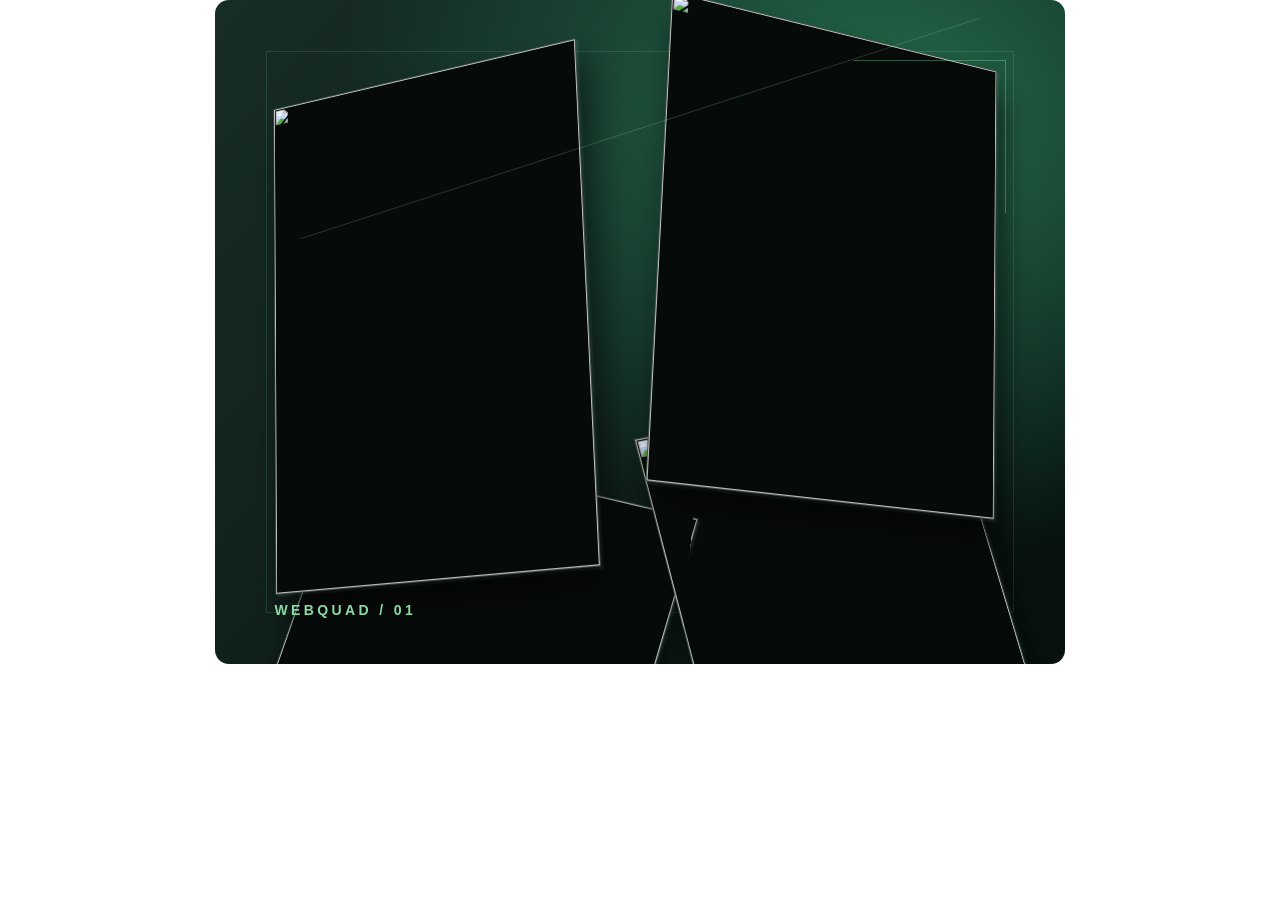
==== commit a4852af7: "Replace mockups and concept dump with six spatial portfolio scenes" ====
--- a/portfolio/01.html
+++ b/portfolio/01.html
@@ -1 +1 @@
-<!doctype html><html lang="uk"><head><meta charset="utf-8"><meta name="viewport" content="width=device-width,initial-scale=1"><title>WebQuad — Desktop, ноутбук і смартфон</title><link rel="stylesheet" href="01.css"><style>html,body{margin:0;background:transparent}body{max-width:850px;margin:auto}</style></head><body><div class="wq01" role="img" aria-label="Демонстрація 01: Desktop, ноутбук і смартфон"><div class="device monitor main"><div class="screen-holder"><div class="screen scroll"><img src="https://webquad.com.ua/wp-content/uploads/2026/10/studioboiler.be-studio-boiler-brandi-scaled.png" alt="" loading="lazy" decoding="async"></div></div><img class="hardware" src="imac-frame.svg" alt="" aria-hidden="true" decoding="async"></div><div class="device laptop left"><div class="screen still"><img src="https://webquad.com.ua/wp-content/uploads/2026/10/studioboiler.be-studio-boiler-brandi-scaled.png" alt="" loading="lazy" decoding="async"></div><img class="hardware" src="macbook-frame.svg" alt="" aria-hidden="true" decoding="async"></div><div class="device phone right"><div class="screen still"><img src="https://webquad.com.ua/wp-content/uploads/2026/10/studioboiler.be-studio-boiler-brandi-scaled.png" alt="" loading="lazy" decoding="async"></div><img class="hardware" src="iphone-frame.svg" alt="" aria-hidden="true" decoding="async"></div></div><script>addEventListener('message',e=>{if(e.data==='wq:pause'||e.data==='wq:play')document.documentElement.classList.toggle('paused',e.data==='wq:pause')});</script></body></html>+<!doctype html><html lang="uk"><head><meta charset="utf-8"><meta name="viewport" content="width=device-width,initial-scale=1"><title>WebQuad — Isometric Cross</title><link rel="stylesheet" href="01.css"><style>html,body{margin:0;background:transparent}body{max-width:850px;margin:auto}</style></head><body><div class="wq01" role="img" aria-label="Isometric Cross"><div class="stage"><div class="panel"><div class="image"><img src="https://webquad.com.ua/wp-content/uploads/2026/10/studioboiler.be-studio-boiler-brandi-scaled.png" alt="" loading="lazy" decoding="async"></div></div><div class="panel"><div class="image"><img src="https://webquad.com.ua/wp-content/uploads/2026/10/studioboiler.be-studio-boiler-brandi-scaled.png" alt="" loading="lazy" decoding="async"></div></div><div class="panel"><div class="image"><img src="https://webquad.com.ua/wp-content/uploads/2026/10/studioboiler.be-studio-boiler-brandi-scaled.png" alt="" loading="lazy" decoding="async"></div></div><div class="panel"><div class="image"><img src="https://webquad.com.ua/wp-content/uploads/2026/10/studioboiler.be-studio-boiler-brandi-scaled.png" alt="" loading="lazy" decoding="async"></div></div></div><span class="hairline"></span><span class="mark">WEBQUAD / 01</span></div><script>addEventListener('message',e=>{if(e.origin!==location.origin)return;if(e.data==='wq:pause'||e.data==='wq:play')document.documentElement.classList.toggle('paused',e.data==='wq:pause')});</script></body></html>
--- a/portfolio/01.css
+++ b/portfolio/01.css
@@ -1 +1 @@
-.wq01,.wq01 *{box-sizing:border-box}.wq01{position:relative;isolation:isolate;overflow:hidden;width:100%;aspect-ratio:1.28;container-type:inline-size;border-radius:15px;background:radial-gradient(ellipse at 78% 12%,#237b5a 0%,transparent 53%),linear-gradient(138deg,#142a25 3%,#071411 95%)}.wq01::before{content:"";position:absolute;inset:8cqw;border:1px solid #7bffbd26;pointer-events:none}.wq01 .device{position:absolute;transform-style:preserve-3d;filter:drop-shadow(0 2.2cqw 3cqw #0008)}.wq01 .hardware{position:absolute;inset:0;z-index:2;width:100%;height:100%;display:block;pointer-events:none}.wq01 .screen{position:absolute;overflow:hidden;background:#111}.wq01 .screen img{display:block;width:100%;height:auto}.wq01 .still img{height:100%;object-fit:cover;object-position:top}.wq01 .monitor{aspect-ratio:335/277}.wq01 .monitor .screen-holder{position:absolute;left:4.08%;top:4.81%;width:91.84%;height:62.4%}.wq01 .monitor .screen-holder .screen{inset:0}.wq01 .monitor .screen-holder img{width:100%}.wq01 .laptop{aspect-ratio:3910/2236}.wq01 .laptop .screen{left:10.72%;top:4.25%;width:78.57%;height:85.86%}.wq01 .phone{aspect-ratio:1/2}.wq01 .phone .screen{left:6.7%;top:3%;width:86.6%;height:94%;border-radius:9% / 4.4%}.wq01 .scene-label,.wq01 .counter{position:absolute;color:#a5e8c3;font:600 1.9cqw Arial,sans-serif;letter-spacing:.18em}.paused .wq01 *, .paused .wq01 *::before{animation-play-state:paused!important}@media(prefers-reduced-motion:reduce){.wq01 *, .wq01 *::before{animation:none!important}}.wq01 .main{width:65cqw;left:18cqw;top:12cqw;transform:perspective(140cqw) rotateY(-9deg)}.wq01 .left{width:45cqw;left:9cqw;bottom:12cqw;z-index:2;transform:perspective(110cqw) rotateY(19deg) rotateZ(-3deg)}.wq01 .right{width:16cqw;right:12cqw;bottom:11cqw;z-index:3;transform:perspective(110cqw) rotateY(-19deg) rotateZ(3deg)}.wq01 .main .scroll img{animation:wq01scroll 12s ease-in-out 1 both}@keyframes wq01scroll{0%,14%{transform:translateY(0)}90%,100%{transform:translateY(min(0px,calc(38cqw - 100%)))}}+.wq01,.wq01 *{box-sizing:border-box}.wq01{width:100%;aspect-ratio:1.28;position:relative;container-type:inline-size;isolation:isolate;overflow:hidden;border-radius:14px;background:radial-gradient(ellipse at 78% 18%,#246c4d 0,transparent 58%),linear-gradient(130deg,#172d25,#07120e 90%);perspective:125cqw}.wq01:before{content:"";position:absolute;inset:6cqw;border:1px solid #8affbb24;pointer-events:none}.wq01:after{content:"";position:absolute;left:8cqw;top:15cqw;width:84cqw;border-top:1px solid #a8ffd02b;transform:rotate(-18deg);pointer-events:none}.wq01 .stage{position:absolute;inset:0;transform-style:preserve-3d}.wq01 .panel{position:absolute;overflow:hidden;background:#060b09;border:1px solid #b2d6bf58;box-shadow:1.1cqw 2.7cqw 4.2cqw #0009,.3cqw .3cqw 0 #c2ffd11a;backface-visibility:hidden;transform-origin:center}.wq01 .panel img{display:block;width:100%;height:100%;object-fit:cover;object-position:top center}.wq01 .panel .image{height:100%;width:100%;overflow:hidden}.wq01 .mark{position:absolute;bottom:5.4cqw;left:7cqw;color:#8cd9a8;font:600 1.65cqw Arial,sans-serif;letter-spacing:.24em}.wq01 .hairline{position:absolute;right:7cqw;top:7cqw;width:18cqw;height:18cqw;border-top:1px solid #95ebbb55;border-right:1px solid #95ebbb55}.paused .wq01 .panel{animation-play-state:paused!important}@media(prefers-reduced-motion:reduce){.wq01 .panel{animation:none!important}}.wq01 .panel:nth-child(1){left:3cqw;top:7cqw;width:43cqw;height:61cqw;z-index:3;transform:rotateY(-25deg) rotateX(10deg) rotateZ(-8deg)}.wq01 .panel:nth-child(2){left:50cqw;top:2cqw;width:46cqw;height:57cqw;z-index:2;transform:rotateY(25deg) rotateX(10deg) rotateZ(8deg)}.wq01 .panel:nth-child(3){left:6cqw;top:55cqw;width:48cqw;height:37cqw;z-index:4;transform:rotateY(-22deg) rotateX(20deg) rotateZ(10deg)}.wq01 .panel:nth-child(4){left:52cqw;top:47cqw;width:43cqw;height:40cqw;z-index:1;transform:rotateY(23deg) rotateX(16deg) rotateZ(-9deg)}@keyframes wq01move{0%,100%{translate:0 0}50%{translate:0 -1.6cqw}}.wq01 .panel:nth-child(3){animation:wq01move 9s ease-in-out infinite}
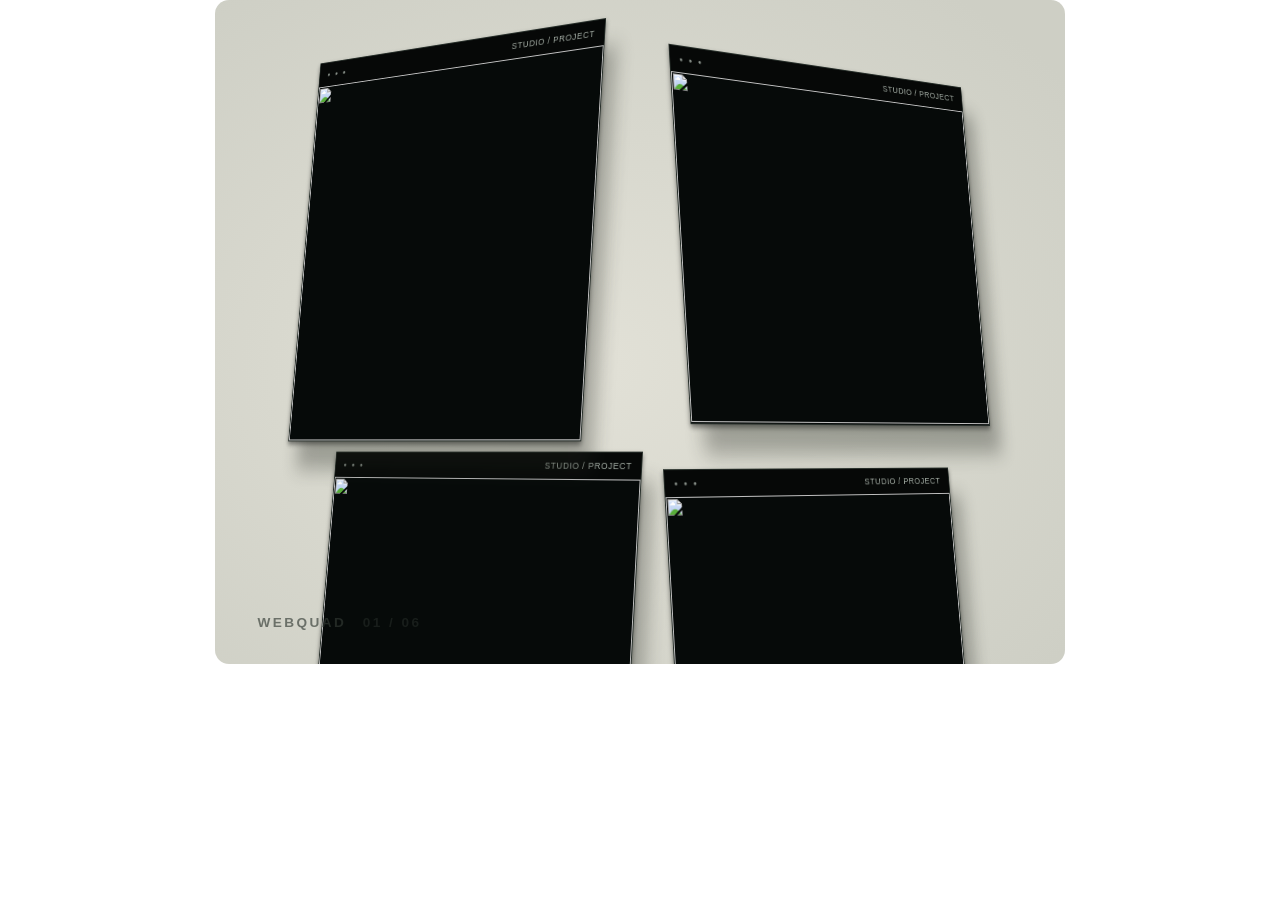
==== commit 52739be3: "Rebuild six portfolio scenes around supplied isometric and depth-gallery references" ====
--- a/portfolio/01.html
+++ b/portfolio/01.html
@@ -1 +1 @@
-<!doctype html><html lang="uk"><head><meta charset="utf-8"><meta name="viewport" content="width=device-width,initial-scale=1"><title>WebQuad — Isometric Cross</title><link rel="stylesheet" href="01.css"><style>html,body{margin:0;background:transparent}body{max-width:850px;margin:auto}</style></head><body><div class="wq01" role="img" aria-label="Isometric Cross"><div class="stage"><div class="panel"><div class="image"><img src="https://webquad.com.ua/wp-content/uploads/2026/10/studioboiler.be-studio-boiler-brandi-scaled.png" alt="" loading="lazy" decoding="async"></div></div><div class="panel"><div class="image"><img src="https://webquad.com.ua/wp-content/uploads/2026/10/studioboiler.be-studio-boiler-brandi-scaled.png" alt="" loading="lazy" decoding="async"></div></div><div class="panel"><div class="image"><img src="https://webquad.com.ua/wp-content/uploads/2026/10/studioboiler.be-studio-boiler-brandi-scaled.png" alt="" loading="lazy" decoding="async"></div></div><div class="panel"><div class="image"><img src="https://webquad.com.ua/wp-content/uploads/2026/10/studioboiler.be-studio-boiler-brandi-scaled.png" alt="" loading="lazy" decoding="async"></div></div></div><span class="hairline"></span><span class="mark">WEBQUAD / 01</span></div><script>addEventListener('message',e=>{if(e.origin!==location.origin)return;if(e.data==='wq:pause'||e.data==='wq:play')document.documentElement.classList.toggle('paused',e.data==='wq:pause')});</script></body></html>+<!doctype html><html lang="uk"><head><meta charset="utf-8"><meta name="viewport" content="width=device-width,initial-scale=1"><title>WebQuad — Isometric Editorial</title><link rel="stylesheet" href="01.css"><style>html,body{margin:0;background:transparent}body{max-width:850px;margin:auto}</style></head><body><div class="wq01 light" role="img" aria-label="Isometric Editorial"><div class="scene"><div class="plane plane-1"><div class="top"><span class="dots">● ● ●</span><span class="url">STUDIO / PROJECT</span></div><div class="viewport"><img src="https://webquad.com.ua/wp-content/uploads/2026/10/studioboiler.be-studio-boiler-brandi-scaled.png" alt="" loading="lazy" decoding="async"></div></div><div class="plane plane-2"><div class="top"><span class="dots">● ● ●</span><span class="url">STUDIO / PROJECT</span></div><div class="viewport"><img src="https://webquad.com.ua/wp-content/uploads/2026/10/studioboiler.be-studio-boiler-brandi-scaled.png" alt="" loading="lazy" decoding="async"></div></div><div class="plane plane-3"><div class="top"><span class="dots">● ● ●</span><span class="url">STUDIO / PROJECT</span></div><div class="viewport"><img src="https://webquad.com.ua/wp-content/uploads/2026/10/studioboiler.be-studio-boiler-brandi-scaled.png" alt="" loading="lazy" decoding="async"></div></div><div class="plane plane-4"><div class="top"><span class="dots">● ● ●</span><span class="url">STUDIO / PROJECT</span></div><div class="viewport"><img src="https://webquad.com.ua/wp-content/uploads/2026/10/studioboiler.be-studio-boiler-brandi-scaled.png" alt="" loading="lazy" decoding="async"></div></div></div><div class="signature">WEBQUAD <span>01 / 06</span></div></div><script>addEventListener('message',e=>{if(e.origin!==location.origin)return;if(e.data==='wq:pause'||e.data==='wq:play')document.documentElement.classList.toggle('paused',e.data==='wq:pause')});</script></body></html>
--- a/portfolio/01.css
+++ b/portfolio/01.css
@@ -1 +1 @@
-.wq01,.wq01 *{box-sizing:border-box}.wq01{width:100%;aspect-ratio:1.28;position:relative;container-type:inline-size;isolation:isolate;overflow:hidden;border-radius:14px;background:radial-gradient(ellipse at 78% 18%,#246c4d 0,transparent 58%),linear-gradient(130deg,#172d25,#07120e 90%);perspective:125cqw}.wq01:before{content:"";position:absolute;inset:6cqw;border:1px solid #8affbb24;pointer-events:none}.wq01:after{content:"";position:absolute;left:8cqw;top:15cqw;width:84cqw;border-top:1px solid #a8ffd02b;transform:rotate(-18deg);pointer-events:none}.wq01 .stage{position:absolute;inset:0;transform-style:preserve-3d}.wq01 .panel{position:absolute;overflow:hidden;background:#060b09;border:1px solid #b2d6bf58;box-shadow:1.1cqw 2.7cqw 4.2cqw #0009,.3cqw .3cqw 0 #c2ffd11a;backface-visibility:hidden;transform-origin:center}.wq01 .panel img{display:block;width:100%;height:100%;object-fit:cover;object-position:top center}.wq01 .panel .image{height:100%;width:100%;overflow:hidden}.wq01 .mark{position:absolute;bottom:5.4cqw;left:7cqw;color:#8cd9a8;font:600 1.65cqw Arial,sans-serif;letter-spacing:.24em}.wq01 .hairline{position:absolute;right:7cqw;top:7cqw;width:18cqw;height:18cqw;border-top:1px solid #95ebbb55;border-right:1px solid #95ebbb55}.paused .wq01 .panel{animation-play-state:paused!important}@media(prefers-reduced-motion:reduce){.wq01 .panel{animation:none!important}}.wq01 .panel:nth-child(1){left:3cqw;top:7cqw;width:43cqw;height:61cqw;z-index:3;transform:rotateY(-25deg) rotateX(10deg) rotateZ(-8deg)}.wq01 .panel:nth-child(2){left:50cqw;top:2cqw;width:46cqw;height:57cqw;z-index:2;transform:rotateY(25deg) rotateX(10deg) rotateZ(8deg)}.wq01 .panel:nth-child(3){left:6cqw;top:55cqw;width:48cqw;height:37cqw;z-index:4;transform:rotateY(-22deg) rotateX(20deg) rotateZ(10deg)}.wq01 .panel:nth-child(4){left:52cqw;top:47cqw;width:43cqw;height:40cqw;z-index:1;transform:rotateY(23deg) rotateX(16deg) rotateZ(-9deg)}@keyframes wq01move{0%,100%{translate:0 0}50%{translate:0 -1.6cqw}}.wq01 .panel:nth-child(3){animation:wq01move 9s ease-in-out infinite}+.wq01,.wq01 *{box-sizing:border-box}.wq01{width:100%;aspect-ratio:1.28;container-type:inline-size;position:relative;isolation:isolate;overflow:hidden;border-radius:14px;background:radial-gradient(ellipse at 43% 55%,#e2e1d7,#cecfc5 90%);perspective:130cqw}.wq01 .scene{position:absolute;inset:0;transform-style:preserve-3d}.wq01 .plane{position:absolute;overflow:hidden;backface-visibility:hidden;background:#060a09;transform-origin:50% 50%;box-shadow:1.7cqw 3.4cqw 2.3cqw #21251d54,0 .3cqw .6cqw #0007;border:1px solid #65726859}.wq01 .top{position:relative;z-index:2;display:flex;align-items:center;justify-content:space-between;padding:0 1.2cqw;height:3.1cqw;background:#060807;color:#cbd6cc;font:500 1.12cqw/1 Arial,sans-serif;letter-spacing:.07em}.wq01 .dots{font-size:.8cqw;letter-spacing:.35em;opacity:.65}.wq01 .url{opacity:.8}.wq01 .viewport{height:calc(100% - 3.1cqw);overflow:hidden}.wq01 .viewport img{display:block;width:100%;height:100%;object-fit:cover;object-position:top center}.wq01 .signature{position:absolute;bottom:4cqw;left:5cqw;color:#333b34a6;font:600 1.6cqw Arial;letter-spacing:.18em}.wq01 .signature span{margin-left:1.2cqw;opacity:.65}.wq01 .plane-1{left:5cqw;top:4cqw;width:43cqw;height:48cqw;transform:rotateY(-32deg) rotateX(9deg) rotateZ(-2deg);z-index:3}.wq01 .plane-2{left:51cqw;top:7cqw;width:44cqw;height:43cqw;transform:rotateY(32deg) rotateX(9deg) rotateZ(2deg);z-index:2}.wq01 .plane-3{left:8cqw;top:53cqw;width:44cqw;height:39cqw;transform:rotateY(-29deg) rotateX(10deg) rotateZ(-2deg);z-index:4}.wq01 .plane-4{left:51cqw;top:55cqw;width:41cqw;height:36cqw;transform:rotateY(29deg) rotateX(10deg) rotateZ(2deg);z-index:1}.wq01 .scene{animation:wq01camera 16s ease-in-out infinite alternate}@keyframes wq01camera{from{transform:translate3d(0,0,0)}to{transform:translate3d(-.65cqw,.4cqw,0)}}.paused .wq01 .scene{animation-play-state:paused!important}@media(prefers-reduced-motion:reduce){.wq01 .scene{animation:none!important}}
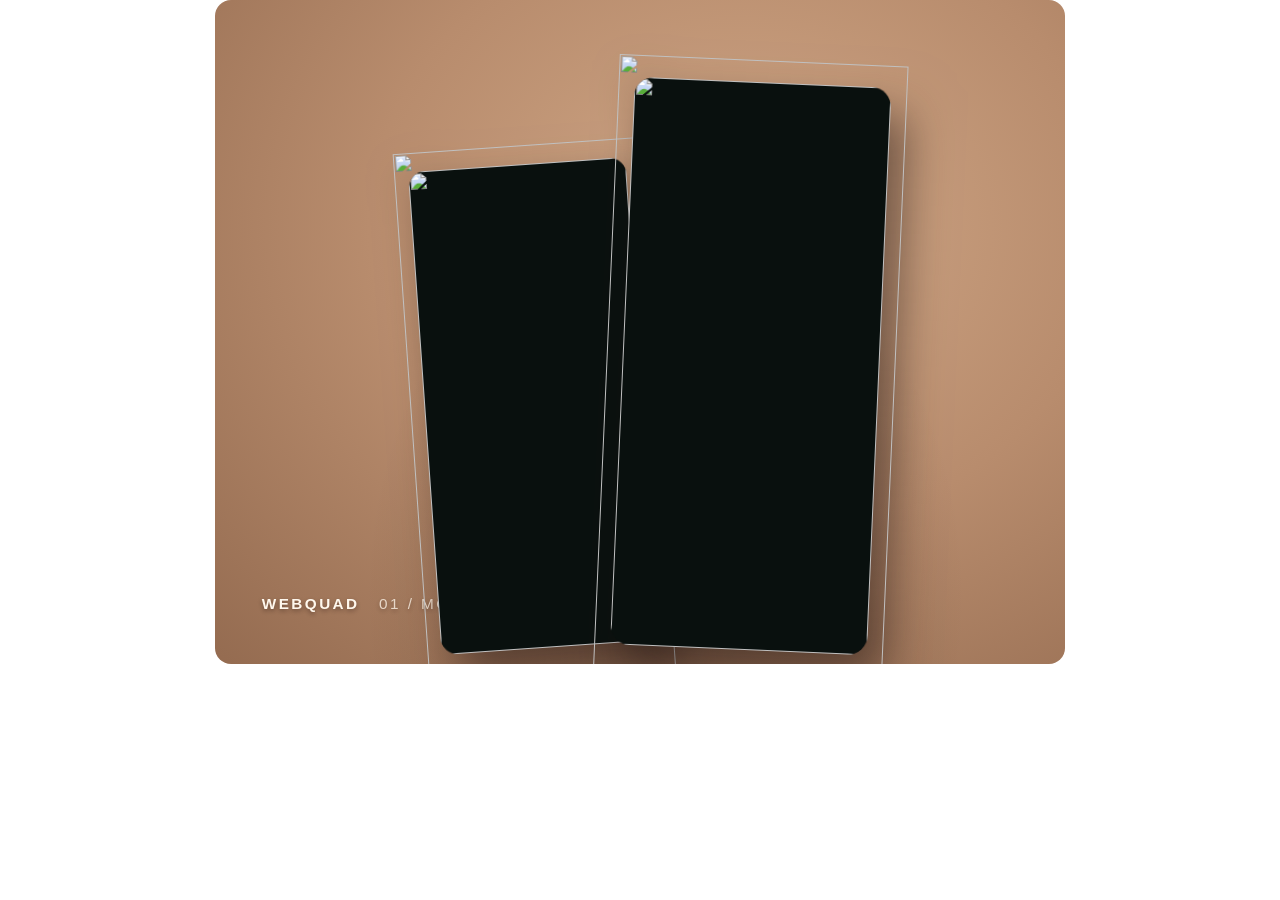
==== commit b2a82ca3: "Add first portfolio concept with paired realistic iPhone frames" ====
--- a/portfolio/01.html
+++ b/portfolio/01.html
@@ -1 +1 @@
-<!doctype html><html lang="uk"><head><meta charset="utf-8"><meta name="viewport" content="width=device-width,initial-scale=1"><title>WebQuad — Isometric Editorial</title><link rel="stylesheet" href="01.css"><style>html,body{margin:0;background:transparent}body{max-width:850px;margin:auto}</style></head><body><div class="wq01 light" role="img" aria-label="Isometric Editorial"><div class="scene"><div class="plane plane-1"><div class="top"><span class="dots">● ● ●</span><span class="url">STUDIO / PROJECT</span></div><div class="viewport"><img src="https://webquad.com.ua/wp-content/uploads/2026/10/studioboiler.be-studio-boiler-brandi-scaled.png" alt="" loading="lazy" decoding="async"></div></div><div class="plane plane-2"><div class="top"><span class="dots">● ● ●</span><span class="url">STUDIO / PROJECT</span></div><div class="viewport"><img src="https://webquad.com.ua/wp-content/uploads/2026/10/studioboiler.be-studio-boiler-brandi-scaled.png" alt="" loading="lazy" decoding="async"></div></div><div class="plane plane-3"><div class="top"><span class="dots">● ● ●</span><span class="url">STUDIO / PROJECT</span></div><div class="viewport"><img src="https://webquad.com.ua/wp-content/uploads/2026/10/studioboiler.be-studio-boiler-brandi-scaled.png" alt="" loading="lazy" decoding="async"></div></div><div class="plane plane-4"><div class="top"><span class="dots">● ● ●</span><span class="url">STUDIO / PROJECT</span></div><div class="viewport"><img src="https://webquad.com.ua/wp-content/uploads/2026/10/studioboiler.be-studio-boiler-brandi-scaled.png" alt="" loading="lazy" decoding="async"></div></div></div><div class="signature">WEBQUAD <span>01 / 06</span></div></div><script>addEventListener('message',e=>{if(e.origin!==location.origin)return;if(e.data==='wq:pause'||e.data==='wq:play')document.documentElement.classList.toggle('paused',e.data==='wq:pause')});</script></body></html>+<!doctype html><html lang="uk"><head><meta charset="utf-8"><meta name="viewport" content="width=device-width,initial-scale=1"><title>WebQuad — 01 / Dual iPhone</title><link rel="stylesheet" href="01.css"><style>html,body{margin:0;background:transparent}body{max-width:850px;margin:auto}</style></head><body><div class="wq01" role="img" aria-label="Два реалістичні смартфони з презентацією вебсайту"><div class="wq01-glow"></div><div class="wq01-phones"><div class="wq01-device wq01-rear"><div class="wq01-screen"><img src="https://webquad.com.ua/wp-content/uploads/2026/10/studioboiler.be-studio-boiler-brandi-scaled.png" alt="" loading="lazy" decoding="async"></div><img class="wq01-frame" src="https://raw.githubusercontent.com/jamesjingyi/mockup-device-frames/main/Exports/iOS/16%20Pro/16%20Pro%20-%20Black%20Titanium.png" alt="" aria-hidden="true" decoding="async"></div><div class="wq01-device wq01-front"><div class="wq01-screen"><img src="https://webquad.com.ua/wp-content/uploads/2026/10/studioboiler.be-studio-boiler-brandi-scaled.png" alt="" loading="lazy" decoding="async"></div><img class="wq01-frame" src="https://raw.githubusercontent.com/jamesjingyi/mockup-device-frames/main/Exports/iOS/16%20Pro/16%20Pro%20-%20Black%20Titanium.png" alt="" aria-hidden="true" decoding="async"></div></div><span class="wq01-note">WEBQUAD <span>01 / MOBILE STUDY</span></span></div></body></html>
--- a/portfolio/01.css
+++ b/portfolio/01.css
@@ -1 +1 @@
-.wq01,.wq01 *{box-sizing:border-box}.wq01{width:100%;aspect-ratio:1.28;container-type:inline-size;position:relative;isolation:isolate;overflow:hidden;border-radius:14px;background:radial-gradient(ellipse at 43% 55%,#e2e1d7,#cecfc5 90%);perspective:130cqw}.wq01 .scene{position:absolute;inset:0;transform-style:preserve-3d}.wq01 .plane{position:absolute;overflow:hidden;backface-visibility:hidden;background:#060a09;transform-origin:50% 50%;box-shadow:1.7cqw 3.4cqw 2.3cqw #21251d54,0 .3cqw .6cqw #0007;border:1px solid #65726859}.wq01 .top{position:relative;z-index:2;display:flex;align-items:center;justify-content:space-between;padding:0 1.2cqw;height:3.1cqw;background:#060807;color:#cbd6cc;font:500 1.12cqw/1 Arial,sans-serif;letter-spacing:.07em}.wq01 .dots{font-size:.8cqw;letter-spacing:.35em;opacity:.65}.wq01 .url{opacity:.8}.wq01 .viewport{height:calc(100% - 3.1cqw);overflow:hidden}.wq01 .viewport img{display:block;width:100%;height:100%;object-fit:cover;object-position:top center}.wq01 .signature{position:absolute;bottom:4cqw;left:5cqw;color:#333b34a6;font:600 1.6cqw Arial;letter-spacing:.18em}.wq01 .signature span{margin-left:1.2cqw;opacity:.65}.wq01 .plane-1{left:5cqw;top:4cqw;width:43cqw;height:48cqw;transform:rotateY(-32deg) rotateX(9deg) rotateZ(-2deg);z-index:3}.wq01 .plane-2{left:51cqw;top:7cqw;width:44cqw;height:43cqw;transform:rotateY(32deg) rotateX(9deg) rotateZ(2deg);z-index:2}.wq01 .plane-3{left:8cqw;top:53cqw;width:44cqw;height:39cqw;transform:rotateY(-29deg) rotateX(10deg) rotateZ(-2deg);z-index:4}.wq01 .plane-4{left:51cqw;top:55cqw;width:41cqw;height:36cqw;transform:rotateY(29deg) rotateX(10deg) rotateZ(2deg);z-index:1}.wq01 .scene{animation:wq01camera 16s ease-in-out infinite alternate}@keyframes wq01camera{from{transform:translate3d(0,0,0)}to{transform:translate3d(-.65cqw,.4cqw,0)}}.paused .wq01 .scene{animation-play-state:paused!important}@media(prefers-reduced-motion:reduce){.wq01 .scene{animation:none!important}}+.wq01,.wq01 *{box-sizing:border-box}.wq01{position:relative;container-type:inline-size;width:100%;aspect-ratio:1.28;overflow:hidden;isolation:isolate;border-radius:16px;background:radial-gradient(ellipse at 62% 34%,#d0a786 0%,#b88c6d 50%,#946b50 100%)}.wq01-glow{position:absolute;inset:0;background:radial-gradient(ellipse at 53% 90%,#24130e48,transparent 47%)}.wq01-phones{position:absolute;inset:0}.wq01-device{position:absolute;aspect-ratio:1320/2868;filter:drop-shadow(2cqw 3cqw 2.5cqw #1b100d80);transform-origin:center}.wq01-rear{z-index:1;width:29cqw;left:23cqw;top:17cqw;transform:rotate(-4deg)}.wq01-front{z-index:2;width:34cqw;left:46cqw;top:7cqw;transform:rotate(2.5deg)}.wq01-screen{position:absolute;left:5.68%;top:3.49%;width:88.64%;height:90.45%;overflow:hidden;border-radius:7.5% / 3.5%;background:#09100e}.wq01-screen img{display:block;width:100%;height:100%;object-fit:cover;object-position:top center}.wq01-frame{position:absolute;inset:0;width:100%;height:100%;object-fit:fill;display:block;pointer-events:none}.wq01-note{position:absolute;left:5.5cqw;bottom:6cqw;color:#fff8ed;font:700 1.8cqw/1.2 Arial,sans-serif;letter-spacing:.16em;text-shadow:0 .2cqw .5cqw #21100d66}.wq01-note span{font-weight:400;opacity:.75;margin-left:1.5cqw}@media(prefers-reduced-motion:no-preference){.wq01-front{animation:wq01-arrive 1.25s cubic-bezier(.2,.8,.2,1) both}.wq01-rear{animation:wq01-rear 1.25s cubic-bezier(.2,.8,.2,1) both}}@keyframes wq01-arrive{from{opacity:0;transform:translateY(2cqw) rotate(2.5deg)}to{opacity:1;transform:translateY(0) rotate(2.5deg)}}@keyframes wq01-rear{from{opacity:0;transform:translateY(3cqw) rotate(-4deg)}to{opacity:1;transform:translateY(0) rotate(-4deg)}}
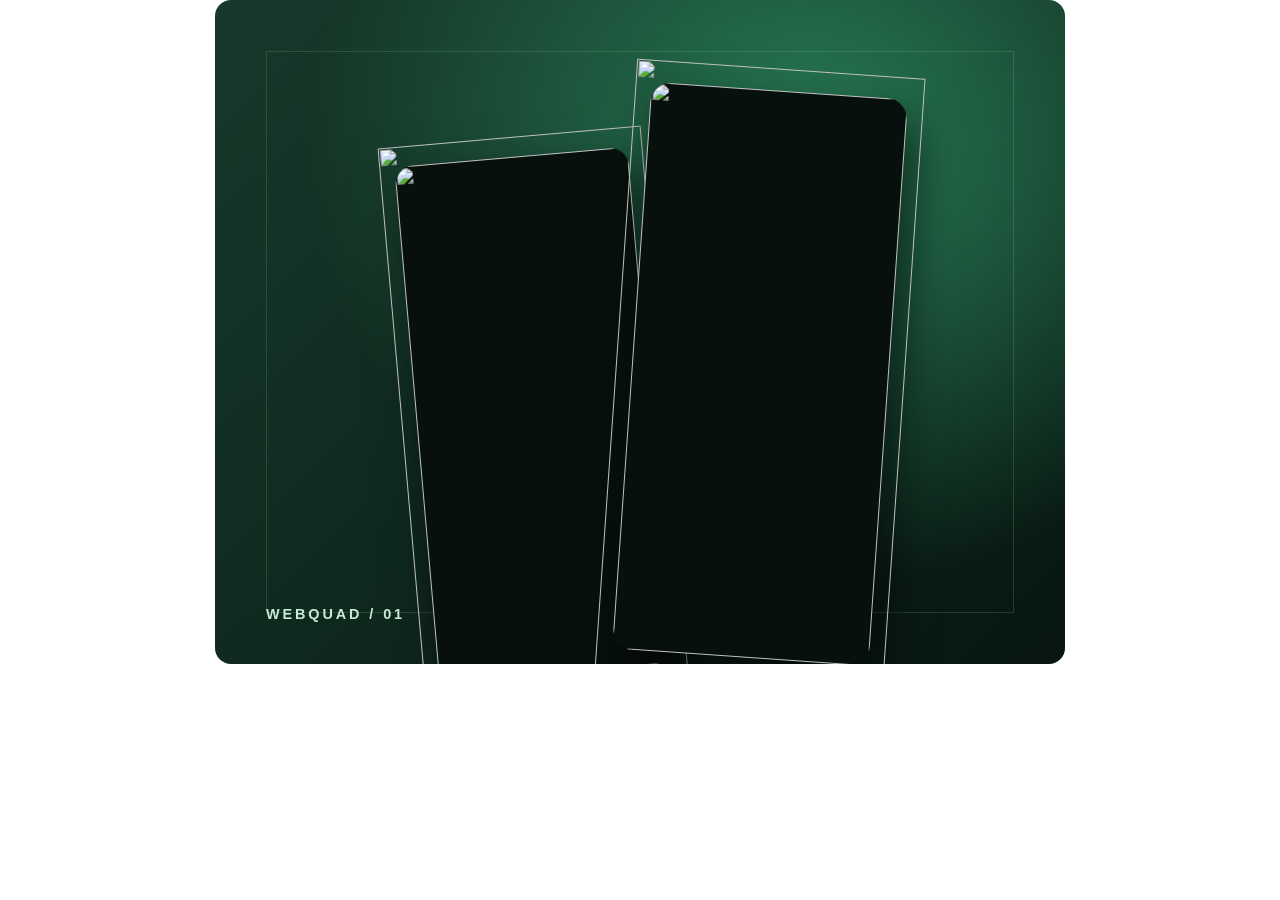
==== commit ac188cd3: "Build four WebQuad portfolio concepts with independent device and isometric scenes" ====
--- a/portfolio/01.html
+++ b/portfolio/01.html
@@ -1 +1 @@
-<!doctype html><html lang="uk"><head><meta charset="utf-8"><meta name="viewport" content="width=device-width,initial-scale=1"><title>WebQuad — 01 / Dual iPhone</title><link rel="stylesheet" href="01.css"><style>html,body{margin:0;background:transparent}body{max-width:850px;margin:auto}</style></head><body><div class="wq01" role="img" aria-label="Два реалістичні смартфони з презентацією вебсайту"><div class="wq01-glow"></div><div class="wq01-phones"><div class="wq01-device wq01-rear"><div class="wq01-screen"><img src="https://webquad.com.ua/wp-content/uploads/2026/10/studioboiler.be-studio-boiler-brandi-scaled.png" alt="" loading="lazy" decoding="async"></div><img class="wq01-frame" src="https://raw.githubusercontent.com/jamesjingyi/mockup-device-frames/main/Exports/iOS/16%20Pro/16%20Pro%20-%20Black%20Titanium.png" alt="" aria-hidden="true" decoding="async"></div><div class="wq01-device wq01-front"><div class="wq01-screen"><img src="https://webquad.com.ua/wp-content/uploads/2026/10/studioboiler.be-studio-boiler-brandi-scaled.png" alt="" loading="lazy" decoding="async"></div><img class="wq01-frame" src="https://raw.githubusercontent.com/jamesjingyi/mockup-device-frames/main/Exports/iOS/16%20Pro/16%20Pro%20-%20Black%20Titanium.png" alt="" aria-hidden="true" decoding="async"></div></div><span class="wq01-note">WEBQUAD <span>01 / MOBILE STUDY</span></span></div></body></html>+<!doctype html><html lang="uk"><head><meta charset="utf-8"><meta name="viewport" content="width=device-width,initial-scale=1"><title>WebQuad 01</title><link rel="stylesheet" href="01.css"><style>html,body{margin:0;background:transparent}body{max-width:850px;margin:auto}</style></head><body><div class="wq01"><div class="phone a"><div class="phone-screen"><img src="https://webquad.com.ua/wp-content/uploads/2026/10/studioboiler.be-studio-boiler-brandi-scaled.png" alt="" loading="lazy" decoding="async"></div><img class="phone-frame" src="https://raw.githubusercontent.com/jamesjingyi/mockup-device-frames/main/Exports/iOS/16%20Pro/16%20Pro%20-%20Black%20Titanium.png" alt="" aria-hidden="true" decoding="async"></div><div class="phone b"><div class="phone-screen"><img src="https://webquad.com.ua/wp-content/uploads/2026/10/studioboiler.be-studio-boiler-brandi-scaled.png" alt="" loading="lazy" decoding="async"></div><img class="phone-frame" src="https://raw.githubusercontent.com/jamesjingyi/mockup-device-frames/main/Exports/iOS/16%20Pro/16%20Pro%20-%20Black%20Titanium.png" alt="" aria-hidden="true" decoding="async"></div><span class="tag">WEBQUAD / 01</span></div></body></html>
--- a/portfolio/01.css
+++ b/portfolio/01.css
@@ -1 +1 @@
-.wq01,.wq01 *{box-sizing:border-box}.wq01{position:relative;container-type:inline-size;width:100%;aspect-ratio:1.28;overflow:hidden;isolation:isolate;border-radius:16px;background:radial-gradient(ellipse at 62% 34%,#d0a786 0%,#b88c6d 50%,#946b50 100%)}.wq01-glow{position:absolute;inset:0;background:radial-gradient(ellipse at 53% 90%,#24130e48,transparent 47%)}.wq01-phones{position:absolute;inset:0}.wq01-device{position:absolute;aspect-ratio:1320/2868;filter:drop-shadow(2cqw 3cqw 2.5cqw #1b100d80);transform-origin:center}.wq01-rear{z-index:1;width:29cqw;left:23cqw;top:17cqw;transform:rotate(-4deg)}.wq01-front{z-index:2;width:34cqw;left:46cqw;top:7cqw;transform:rotate(2.5deg)}.wq01-screen{position:absolute;left:5.68%;top:3.49%;width:88.64%;height:90.45%;overflow:hidden;border-radius:7.5% / 3.5%;background:#09100e}.wq01-screen img{display:block;width:100%;height:100%;object-fit:cover;object-position:top center}.wq01-frame{position:absolute;inset:0;width:100%;height:100%;object-fit:fill;display:block;pointer-events:none}.wq01-note{position:absolute;left:5.5cqw;bottom:6cqw;color:#fff8ed;font:700 1.8cqw/1.2 Arial,sans-serif;letter-spacing:.16em;text-shadow:0 .2cqw .5cqw #21100d66}.wq01-note span{font-weight:400;opacity:.75;margin-left:1.5cqw}@media(prefers-reduced-motion:no-preference){.wq01-front{animation:wq01-arrive 1.25s cubic-bezier(.2,.8,.2,1) both}.wq01-rear{animation:wq01-rear 1.25s cubic-bezier(.2,.8,.2,1) both}}@keyframes wq01-arrive{from{opacity:0;transform:translateY(2cqw) rotate(2.5deg)}to{opacity:1;transform:translateY(0) rotate(2.5deg)}}@keyframes wq01-rear{from{opacity:0;transform:translateY(3cqw) rotate(-4deg)}to{opacity:1;transform:translateY(0) rotate(-4deg)}}+.wq01,.wq01 *{box-sizing:border-box}.wq01{position:relative;container-type:inline-size;isolation:isolate;overflow:hidden;width:100%;aspect-ratio:1.28;border-radius:16px;background:radial-gradient(ellipse at 70% 22%,#287c56 0,transparent 60%),linear-gradient(135deg,#17392b,#071610)}.wq01::before{content:"";position:absolute;inset:6cqw;border:1px solid #b4ffce25;pointer-events:none}.wq01 .phone{position:absolute;aspect-ratio:1320/2868;filter:drop-shadow(1.4cqw 2.7cqw 2.6cqw #0009)}.wq01 .phone-screen{position:absolute;left:5.68%;top:3.49%;width:88.64%;height:90.45%;overflow:hidden;border-radius:8% / 3.7%;background:#050807}.wq01 .phone-screen img{display:block;width:100%;height:100%;object-fit:contain;object-position:center;background:#07100c}.wq01 .phone-frame{position:absolute;inset:0;width:100%;height:100%;pointer-events:none}.wq01 .monitor{position:absolute;aspect-ratio:1.42;filter:drop-shadow(1cqw 3cqw 2.5cqw #0009)}.wq01 .panel{position:absolute;top:0;left:0;width:100%;height:86%;padding:1.25cqw 1.25cqw 0;background:linear-gradient(125deg,#89988f,#141b18 8%,#0b100e 91%,#819288);border:.4cqw solid #98a79c;border-radius:1.35cqw;box-shadow:inset 0 .3cqw .6cqw #ffffff22}.wq01 .glass{width:100%;height:91%;overflow:hidden;background:#0a120d}.wq01 .glass img{display:block;width:100%;height:100%;object-fit:contain;background:#0b110d}.wq01 .chin{height:9%;display:flex;align-items:center;justify-content:center}.wq01 .cam{width:.6cqw;height:.6cqw;border-radius:50%;background:#516358}.wq01 .stem{position:absolute;top:85%;left:45%;width:10%;height:11%;background:linear-gradient(90deg,#555e59,#b0c0b5,#515d54);clip-path:polygon(24% 0,76% 0,95% 100%,5% 100%)}.wq01 .stand{position:absolute;top:95%;left:31%;width:38%;height:2.5%;background:linear-gradient(#b7c8bc,#59695e);border-radius:50% 50% 20% 20%}.wq01 .tag{position:absolute;bottom:5cqw;left:6cqw;color:#c7ebd6;font:600 1.7cqw Arial;letter-spacing:.2em}.wq01 .phone,.wq01 .monitor{backface-visibility:hidden}@media(prefers-reduced-motion:reduce){.wq01 *{animation:none!important}}.wq01 .phone.a{width:31cqw;left:22cqw;top:16cqw;transform:rotate(-5deg)}.wq01 .phone.b{width:34cqw;right:19cqw;top:8cqw;transform:rotate(4deg)}.wq01 .phone-screen img{object-position:center}@keyframes entrance01{from{opacity:0;translate:0 3cqw}to{opacity:1;translate:0 0}}@media(prefers-reduced-motion:no-preference){.wq01 .phone{animation:entrance01 1.1s ease-out both}.wq01 .phone.b{animation-delay:.18s}}
